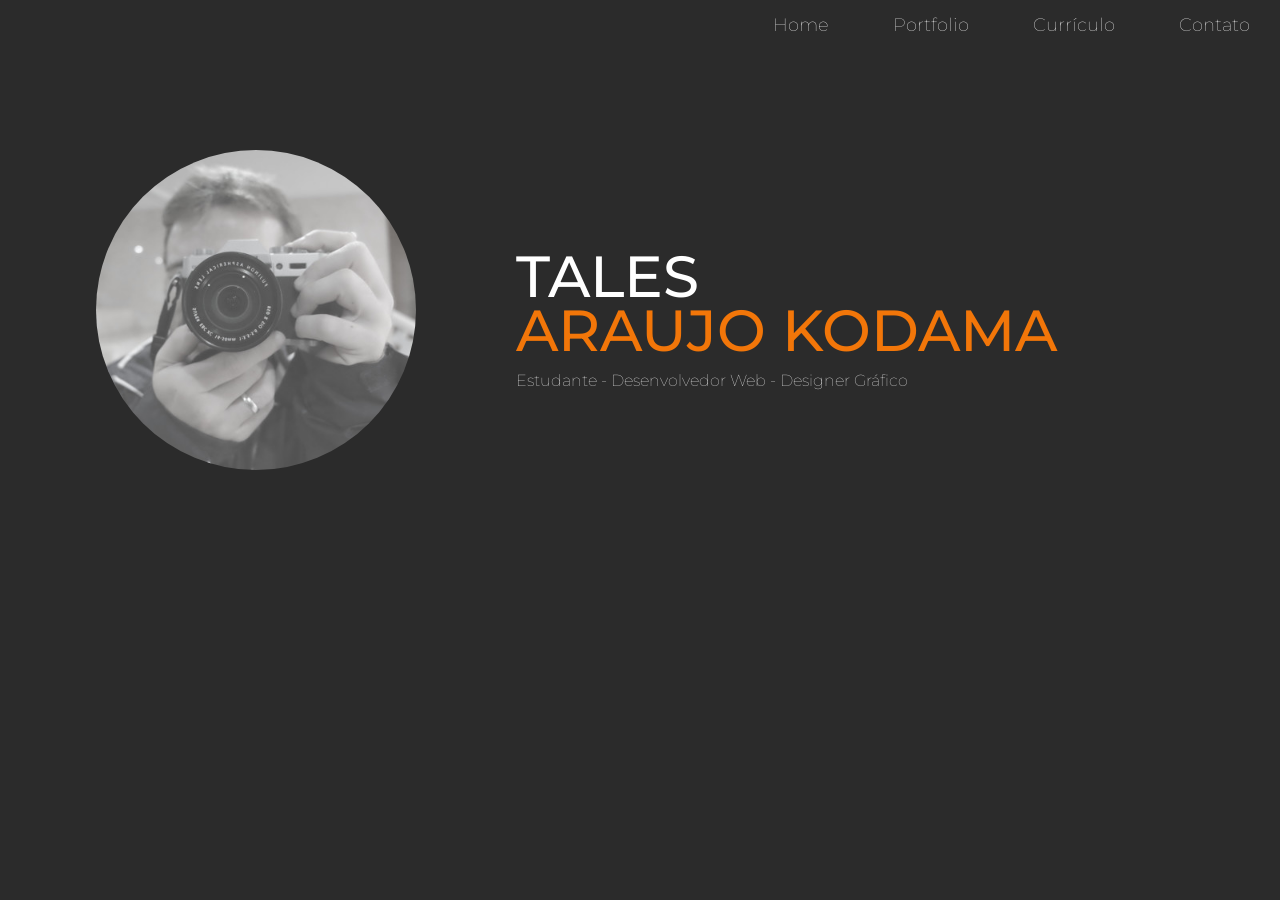
==== index.html @ 0938303f "Primeiro commit" ====
<!DOCTYPE html>

<html>

	<head>
		<title>Tales Araujo Kodama - Portfolio Online</title>

		<meta charset="utf-8">
		<link rel="stylesheet" href="css/styles.css">
		<link rel="preconnect" href="https://fonts.googleapis.com">
		<link rel="preconnect" href="https://fonts.gstatic.com" crossorigin>
		<link href="https://fonts.googleapis.com/css2?family=Montserrat:ital,wght@0,100..900;1,100..900&display=swap" rel="stylesheet">
		<script type="text/javascript" src="js/scripts.js"></script>

	</head>


	<body>

			<div id="navigation" class="navigation">
				<ul>
					<li><a href="index.html"> Home</a></li>
					<li><a href="portfolio.html">Portfolio</a></li>
					<li><a href="curriculo.html">Currículo</a></li>
					<li><a href="contato.html">Contato</a></li>
					<li id="threeline-icon" class="threeline-icon" onclick="openNav()">&#9776;</li>
				</ul>
			</div>

			<div class = "capa">

				<div class = "profile-pic">
					<img src="img/ivan-profile.jpg" alt="Foto de Tales Kodama">
				</div>


				<div class = "profile-title">
					<h1>Tales <span>Araujo Kodama</span></h1>
					<h2>Estudante - Desenvolvedor Web - Designer Gráfico</h2>
				</div>
			</div>


		

	</body>

</html>
---- css/styles.css ----
html, body{
    margin: 0px;
    padding: 0px;
   
}


body{
    background-color: #2b2b2b;
    font-family: "Montserrat", serif;
}

.navigation{
    background-color: #2b2b2b;
    color: white;
    height: 50px;

    animation-name: navegacao;
    animation-duration: 4s;

}



.navigation ul{
    margin-top: 0px;
    list-style: none;
    padding-left: 0px;
    text-align: right;
    height: 50px;
}

.navigation li{
    display: inline-block;
    padding-left: 30px;
    padding-right: 30px;
    line-height: 50px;
    font-size: 18px;
    font-weight: 100;
}

.navigation a{
    color: white;
    text-decoration: none;
}

.navigation a:hover{
    color: #f27609;
}

.navigation li.threeline-icon{
    display: none;

}

.navigation li.threeline-icon:hover{
    color: #f27609;
    cursor: pointer;
    
}

.capa{
    color: white;
}

.capa span{
    color: #f27609;
    display: block;
}

.capa div{
    display: inline-block;
    height: 650px;
}

.profile-pic
{
    width: 40%;
    text-align: center;

    animation-name: profile-capa;
    animation-duration: 2s;
}

.profile-pic img{
    width: 320px;
    border-radius: 320px;
    margin-top: 100px;
}

.profile-title{
    vertical-align: top;
    width: 59%;

    animation-name: titulo-capa;
    animation-duration: 2s;
    
}

.profile-title h1{
    text-transform: uppercase;
    font-size: 58px;
    margin-top: 200px;
    font-weight: 500;
    line-height: 54px;
}

.profile-title h2{
    font-size: 16px;
    font-weight: 100;
    margin-top: -26px;
}


.main{
    padding: 80px 180px 80px 100px;

    animation-name: conteudo;
    animation-duration: 2s;
    

   
}

.cv-pic{
    float: left;
    width: 250px;
    margin-right: 20px;
    margin-bottom: 20px;
}

.main h1{ 
    color: white;
    font-weight: normal;
}

.main h2{
    color: white;
    font-size: 16px;
    text-transform: uppercase;
    font-weight: normal;
    margin-top: 40px;
}

.main h3 {
    color: #f27609;
    font-size: 12px;
    text-transform: uppercase;
}

.main p{
    color: white;
    font-size: 18px;
    font-weight: 100;
    line-height: 24px;
    text-align: justify;
}

.caminho{
    list-style: none;
    padding-left: 0px;
    color: grey;
}

.caminho li{
    display: inline-block;
}

.caminho a{
    color: grey;
}

.social-img{
    width: 50px;
    margin-right: 10px;
}

.miniatura{
    width: 320px;
    height: 320px;
    display: inline-block;
    margin-right: 15px;
    margin-bottom: 15px;
    overflow: hidden;
}


.miniatura a{
    text-decoration: none;
}


.blackbox{
    width: 100%;
    height: 100%;
    background-color: black;
    opacity: 0;
    padding-top: 120px;
    transition: 1s;
}

.blackbox:hover{
    opacity: 0.8;
    transition: 1s;
}

.blackbox-text{
    text-align: center;
}

.blackbox-text h1{
    font-size: 16px;
    color: #f27609;
    text-transform: uppercase;
    margin-top: 0;
}

.blackbox-text h2{
    text-transform: none;
    font-weight: 100;
    margin-top: 0;
}

.foto-trabalhos{
    width: 100%;
    margin-bottom: 10px;
    margin-top: 10px;
}

.back-link{
    color: #f27609;
}

@keyframes profile-capa{
    0%{opacity:0 ;transform: translate(0px,20px)}
    100% {opacity: 1;transform: translate(0px,0px)}
}

@keyframes titulo-capa{
    0%{opacity:0 ;transform: translate(0px,-20px)}
    100% {opacity: 1;transform: translate(0px,0px)}
}

@keyframes conteudo{
    0%{opacity:0 ;transform: translate(-20px,0px)}
    100% {opacity: 1;transform: translate(0px,0px)}
}

@keyframes navegacao{
    0%{opacity:0 ;}
    50%{opacity:0 ;}
    100% {opacity: 1;}
}

@media (max-width:1000px){

    .navigation li {
        display: none;
    }

    .navigation li.threeline-icon{
        display: inline-block;
    }

    .capa div{
        display: block;
        height: auto;
    }

    .profile-pic{
        width: 100%;
    }

    .profile-pic img{
        margin-top: 0;
        max-width: 80%;
    }

    .profile-title{
        text-align: center;
        width: 100%;
    }
    
    .profile-title h1{
        margin-top: 30px;
        font-size: 40px;
        margin-left: 20px;
        margin-right: 20px;
    }

    .profile-title h2{
        margin-top: 20px;
        margin-left: 20px;
        margin-right: 20px;
    }

    .main{
        padding: 10px 5% 40px 5%;
    }

    .main a{
        overflow-wrap: break-word;
        word-wrap: break-word;
    }

    .main p{
        text-align: left;
        line-height: 30px;
        
    }

    .caminho li{
        font-size: 14px;
    }

    .cv-pic{
        float: none;
        max-width: 100%;

    }

    .miniatura{
        max-width: 100%;
        background-size: auto 100%;
    }

    .blackbox{
        opacity: 0.6;
    }

    .menujs{
        height: auto;
    }

    .menujs ul{
        height: auto;
        text-align: center;
        padding-right: 15%;
        padding-left: 15%;

    }

    .menujs li{
        display: block;
        border-bottom: solid grey 1px;
        width: 100%;
        padding: 0;
    }

}
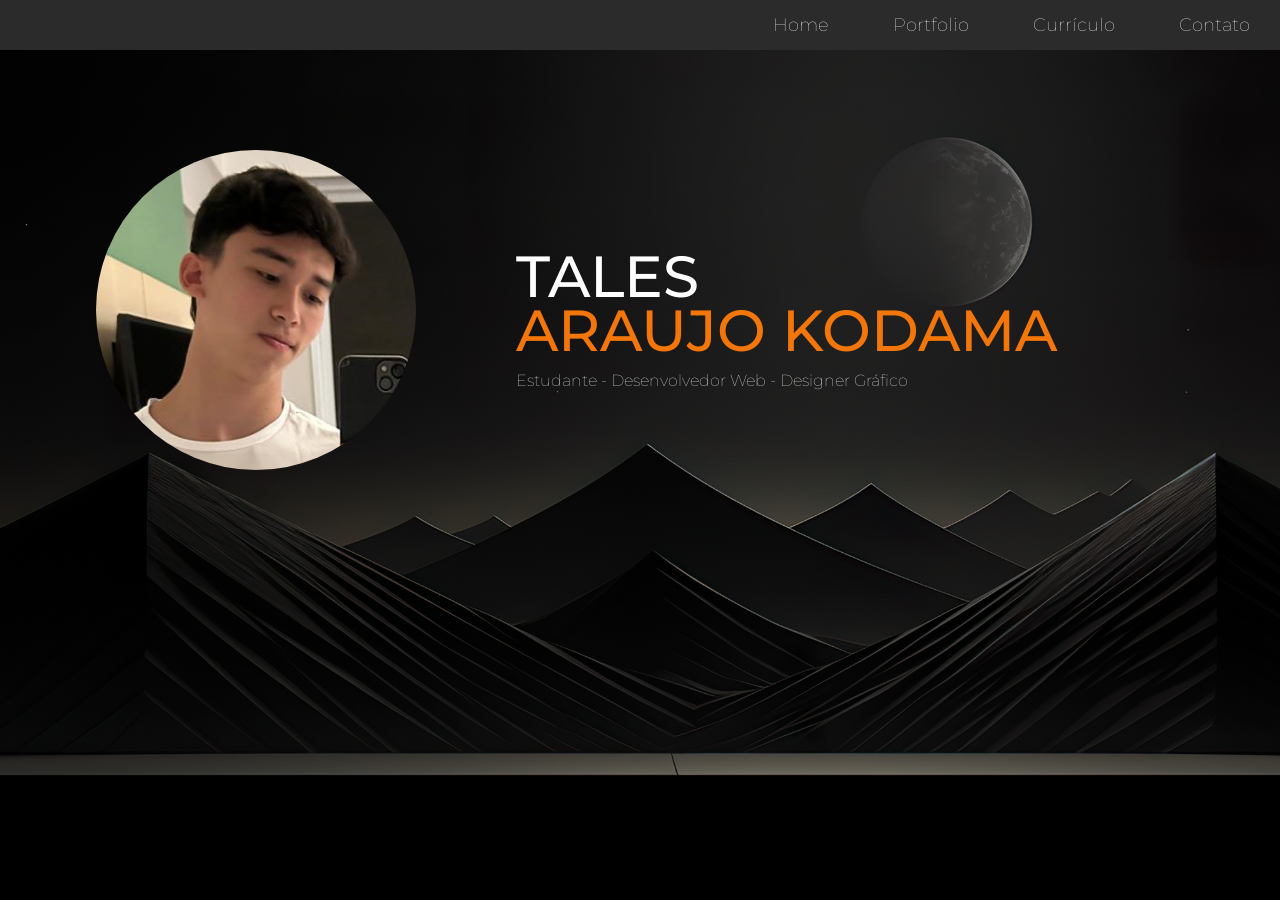
==== commit 776f353e: "Troca de imagem do curriculo, home e imagem de fundo da home" ====
--- a/index.html
+++ b/index.html
@@ -30,7 +30,7 @@
 			<div class = "capa">
 
 				<div class = "profile-pic">
-					<img src="img/ivan-profile.jpg" alt="Foto de Tales Kodama">
+					<img src="img/eu.png" alt="Foto de Tales Kodama">
 				</div>
 
 
--- a/css/styles.css
+++ b/css/styles.css
@@ -8,6 +8,11 @@
 body{
     background-color: #2b2b2b;
     font-family: "Montserrat", serif;
+    background-image: url("../img/darkfoto.png"); 
+    background-size: cover; 
+    background-repeat: no-repeat; 
+    background-attachment: fixed; 
+    background-position: center; 
 }
 
 .navigation{
